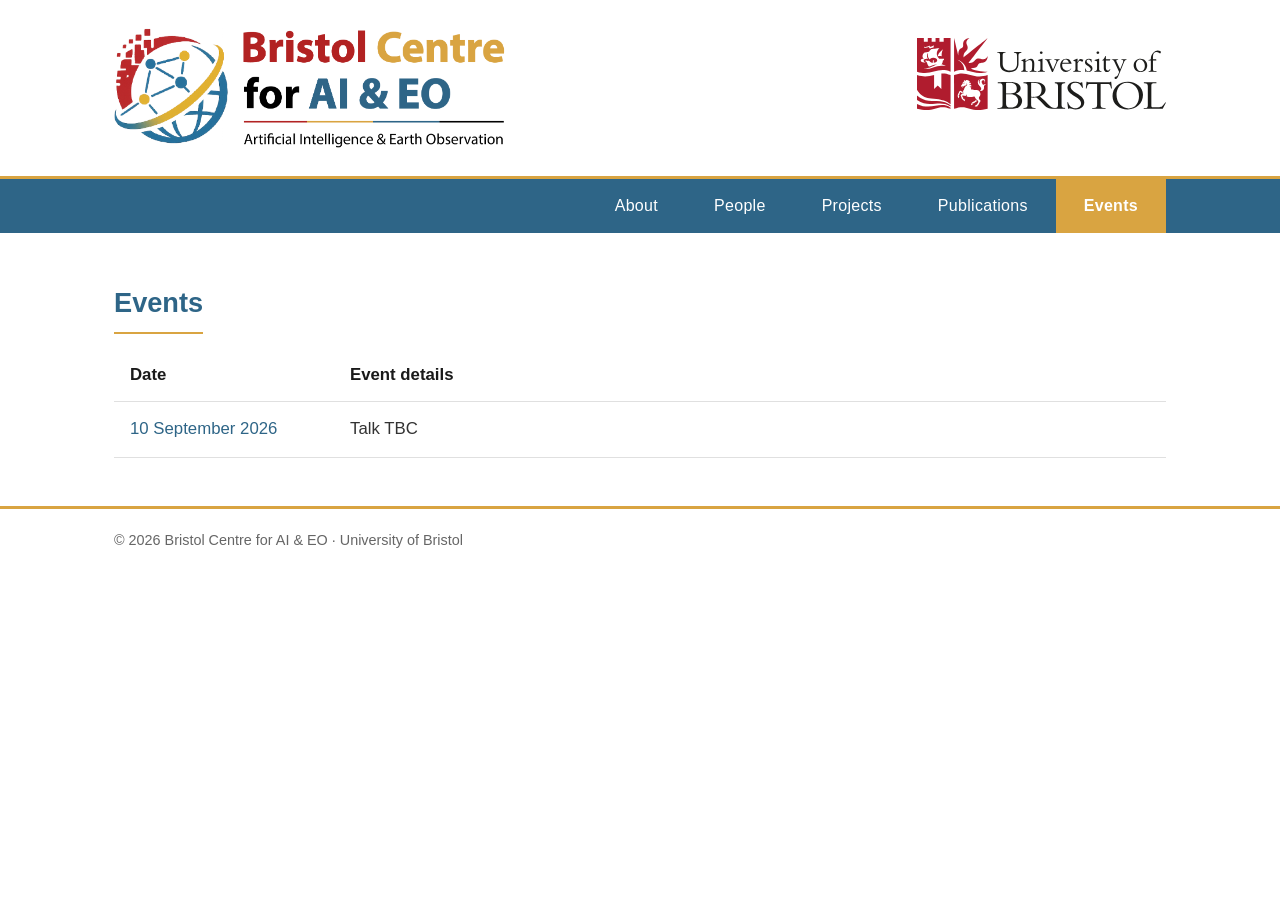
==== events.html @ 7111429a "event page" ====
<!DOCTYPE html>
<html lang="en">
<head>
  <meta charset="UTF-8">
  <meta name="viewport" content="width=device-width, initial-scale=1.0">
  <title>Events &mdash; Bristol Centre for AI &amp; EO</title>
  <link rel="stylesheet" href="css/style.css">
</head>
<body>

  <header>
    <div class="container header-inner">
      <h1 class="site-title">
        <img src="BristolAIEO_logo.png" alt="Bristol Centre for AI &amp; EO — Artificial Intelligence &amp; Earth Observation">
      </h1>
      <div class="logo">
        <img src="uob-logo.svg" alt="University of Bristol logo">
      </div>
    </div>
  </header>

  <nav>
    <div class="container">
      <ul class="tabs">
        <li><a href="index.html">About</a></li>
        <li><a href="#people">People</a></li>
        <li><a href="#projects">Projects</a></li>
        <li><a href="#publications">Publications</a></li>
        <li><a href="events.html" class="active">Events</a></li>
      </ul>
    </div>
  </nav>

  <main>
    <div class="container">
      <h2>Events</h2>
      <div class="table-wrap">
        <table class="events-table">
          <thead>
            <tr>
              <th>Date</th>
              <th>Event details</th>
            </tr>
          </thead>
          <tbody>
            <tr>
              <td>10 September 2026</td>
              <td>Talk TBC</td>
            </tr>
          </tbody>
        </table>
      </div>
    </div>
  </main>

  <footer>
    <div class="container">
      &copy; 2026 Bristol Centre for AI &amp; EO &middot; University of Bristol
    </div>
  </footer>

</body>
</html>
---- css/style.css ----
:root {
  --teal: #2e6587;
  --gold: #D9A441;
  --brick: #B22222;
}

* {
  margin: 0;
  padding: 0;
  box-sizing: border-box;
}

body {
  font-family: "Myriad Pro", "Segoe UI", Helvetica, Arial, sans-serif;
  background: #ffffff;
  color: #1a1a1a;
  line-height: 1.6;
}

.container {
  max-width: 1100px;
  margin: 0 auto;
  padding: 0 24px;
}

/* Header */
header {
  border-bottom: 3px solid var(--gold);
}

.header-inner {
  display: flex;
  align-items: flex-start;
  justify-content: space-between;
  flex-wrap: wrap;
  gap: 24px;
  padding-top: 28px;
  padding-bottom: 28px;
}

.site-title img {
  display: block;
  height: 120px;
  width: auto;
  max-width: 100%;
}

.logo img {
  height: 72px;
  width: auto;
  display: block;
  margin-top: 10px;
}

/* Tab menu */
nav {
  background: var(--teal);
}

.tabs {
  display: flex;
  justify-content: flex-end;
  list-style: none;
}

.tabs a {
  display: block;
  padding: 14px 28px;
  color: #ffffff;
  text-decoration: none;
  font-size: 1rem;
  letter-spacing: 0.3px;
  transition: background 0.2s ease;
}

.tabs a:hover {
  background: rgba(255, 255, 255, 0.12);
}

.tabs a.active {
  background: var(--gold);
  font-weight: 600;
}

/* Main content */
main {
  padding: 48px 0;
}

main h2 {
  color: var(--teal);
  font-size: 1.7rem;
  margin-bottom: 16px;
  padding-bottom: 8px;
  border-bottom: 2px solid var(--gold);
  display: inline-block;
}

main p {
  font-size: 1.15rem;
  color: #333333;
}

.about-body {
  display: flex;
  align-items: flex-start;
  gap: 32px;
}

.about-body p {
  flex: 1;
  min-width: 0;
}

.about-figure {
  flex: 0 0 260px;
  margin-left: auto;
  margin-right: 4px;
}

.about-figure img {
  display: block;
  width: 100%;
  height: auto;
  border-radius: 4px;
}

/* Events table */
.table-wrap {
  overflow-x: auto;
}

.events-table {
  width: 100%;
  border-collapse: collapse;
  font-size: 1.05rem;
}

.events-table th {
  text-align: left;
  padding: 12px 16px;
  font-weight: 600;
  white-space: nowrap;
  border-bottom: 1px solid #e0e0e0;
}

.events-table td {
  padding: 14px 16px;
  border-bottom: 1px solid #e0e0e0;
  color: #333333;
  vertical-align: top;
}

.events-table td:first-child {
  width: 220px;
  white-space: nowrap;
  color: var(--teal);
  font-weight: 500;
}

.events-table tbody tr:hover {
  background: #f7f7f7;
}

/* Footer */
footer {
  border-top: 3px solid var(--gold);
  margin-top: 0px;
}

footer .container {
  padding-top: 20px;
  padding-bottom: 20px;
  font-size: 0.9rem;
  color: #666666;
}

@media (max-width: 640px) {
  .header-inner {
    flex-direction: column;
    align-items: flex-start;
  }

  .site-title img {
    height: auto;
    width: 100%;
  }

  .logo img {
    height: 48px;
  }

  .tabs {
    flex-wrap: wrap;
  }

  .tabs a {
    padding: 12px 18px;
  }

  .about-body {
    flex-direction: column;
    gap: 24px;
  }

  .about-figure {
    flex: 1 1 auto;
    width: 100%;
    margin-right: 0;
  }

  .events-table td:first-child {
    width: auto;
  }
}
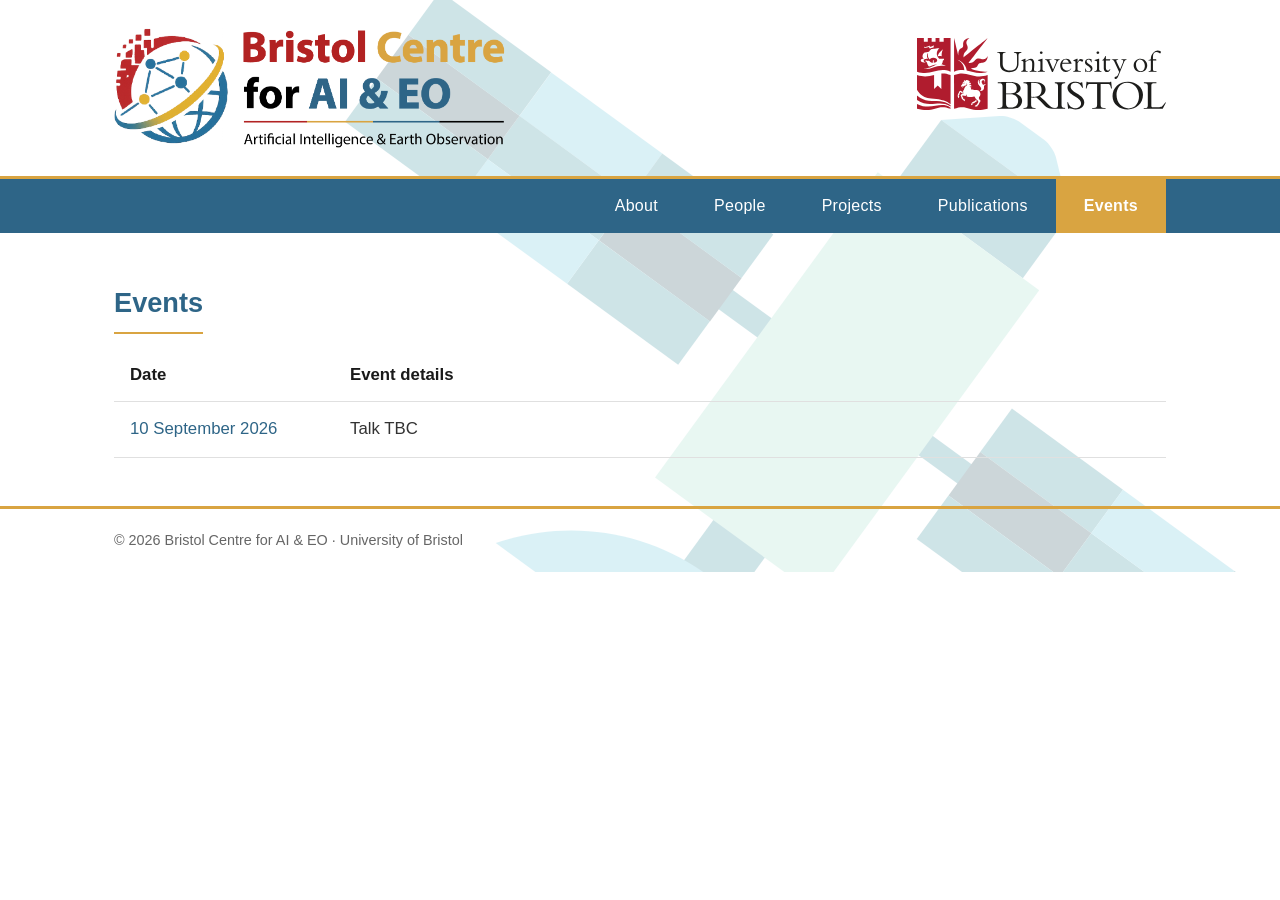
==== commit dbc9b78e: "add sat background" ====
--- a/events.html
+++ b/events.html
@@ -7,6 +7,8 @@
   <link rel="stylesheet" href="css/style.css">
 </head>
 <body>
+
+  <div class="page-top">
 
   <header>
     <div class="container header-inner">
@@ -59,5 +61,7 @@
     </div>
   </footer>
 
+  </div>
+
 </body>
 </html>
--- a/css/style.css
+++ b/css/style.css
@@ -21,6 +21,30 @@
   max-width: 1100px;
   margin: 0 auto;
   padding: 0 24px;
+}
+
+/* Satellite watermark spanning the header and main content */
+.page-top {
+  position: relative;
+  overflow: hidden;
+}
+
+.page-top::before {
+  content: "";
+  position: absolute;
+  inset: 0;
+  background-image: url("../img/satellite-svgrepo-com.svg");
+  background-repeat: no-repeat;
+  background-position: right -65px top -110px;
+  background-size: 1000px 1000px;
+  opacity: 0.2;
+  pointer-events: none;
+  z-index: 0;
+}
+
+.page-top > * {
+  position: relative;
+  z-index: 1;
 }
 
 /* Header */
@@ -181,6 +205,11 @@
     align-items: flex-start;
   }
 
+  .page-top::before {
+    background-size: 320px 320px;
+    background-position: right -40px center;
+  }
+
   .site-title img {
     height: auto;
     width: 100%;
